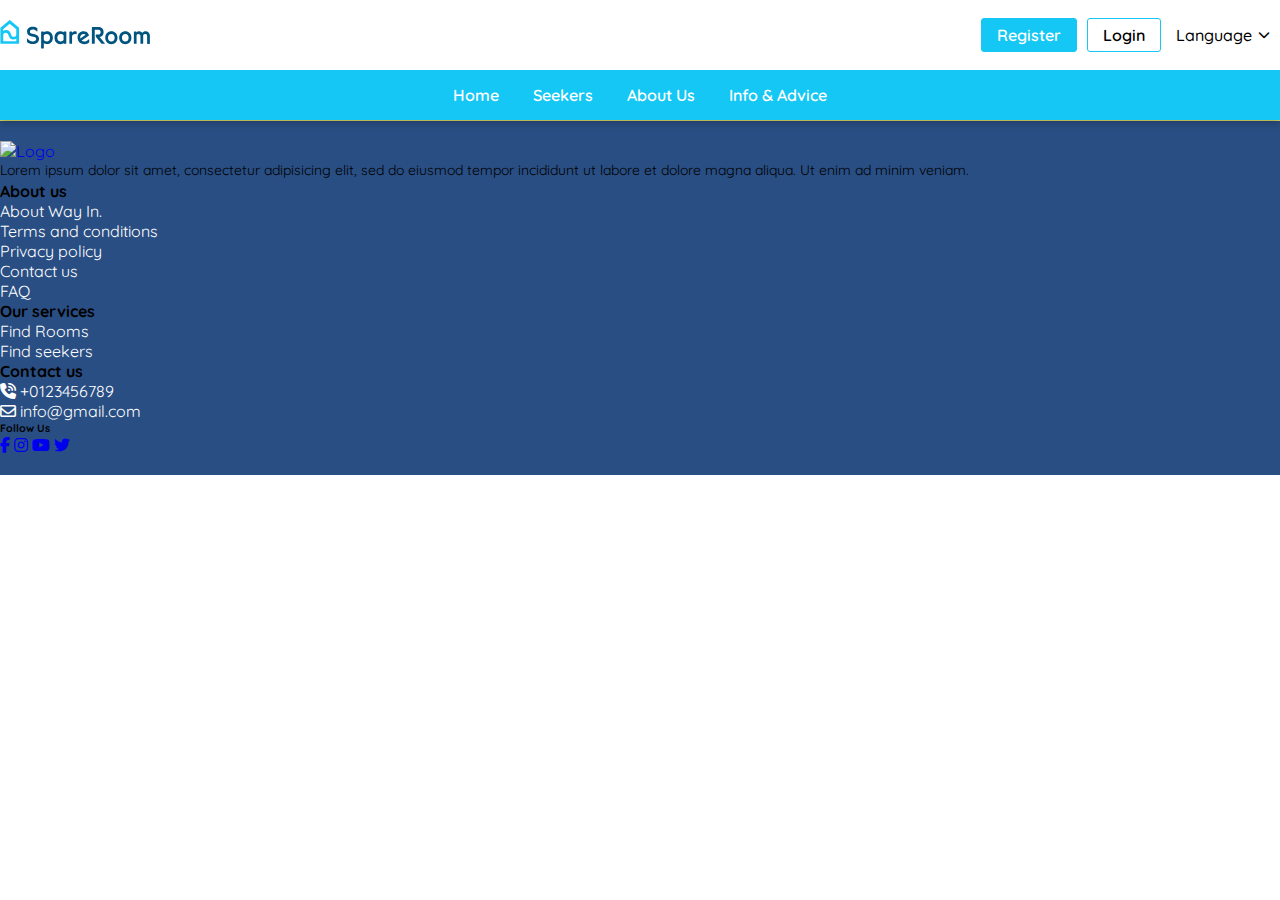
==== search-post.html @ 3b3859e5 "fix:Search page html in-progress" ====
<!DOCTYPE html>
<html>
<head>
	<meta charset="utf-8">
	<meta name="viewport" content="width=device-width, initial-scale=1">
	<title>Way In</title>
	<!-- Pavicon ICon -->
	<link rel="shortcut icon" href="assets/images/logo.svg" type="image/x-icon">

	<!-- Boostrap-5 CDN -->
	<link href="https://cdn.jsdelivr.net/npm/bootstrap@5.0.2/dist/css/bootstrap.min.css" rel="stylesheet" integrity="sha384-EVSTQN3/azprG1Anm3QDgpJLIm9Nao0Yz1ztcQTwFspd3yD65VohhpuuCOmLASjC" crossorigin="anonymous">
	<!-- Fontawesome Link -->
	<link rel="stylesheet" type="text/css" href="https://cdnjs.cloudflare.com/ajax/libs/font-awesome/6.4.2/css/all.min.css">
	<!-- Google Font Link -->
	<link href="https://fonts.googleapis.com/css2?family=Quicksand:wght@300;400;500;600;700&display=swap" rel="stylesheet">
	<!-- Owl carosal -->
	<link rel="stylesheet" type="text/css" href="assets/plugins/owl-carousel/owl.carousel.min.css">
	<!-- Main CSS Link -->
	<link rel="stylesheet" type="text/css" href="assets/css/style.css">
	<link rel="stylesheet" type="text/css" href="assets/css/responsive.css">
</head>
<body>

<!-- Header -->
<header class="header-section">
	<div class="header-top-wrap">
		<div class="container">
			<div class="header-top-outer">
				<a href="index.html" class="brand-logo-outer">
		            <img class="brand" src="assets/images/logo.svg" alt="Logo">
		        </a>
		        <div class="header-top-menu">
		        	<ul class="header-top-list">
		        		<li class="header-top-list-item">
		        			<a href="#" class="header-top-list-item-link register">
		        				Register
		        			</a>
		        		</li>
		        		<li class="header-top-list-item">
		        			<a href="#" class="header-top-list-item-link login">
		        				login
		        			</a>
		        		</li>
		        		<li class="header-top-list-item item-has-submenu">
		        			<a href="#" class="header-top-list-item-link">
		        				Language
		        				<i class="fa fa-chevron-down"></i>
		        			</a>
		        			<ul class="language-item-submenu">
			                    <li class="submenu-item">
			                        <a href="#" class="submenu-item-link">
			                            NL
			                        </a>
			                    </li>
			                    <li class="submenu-item">
			                        <a href="#" class="submenu-item-link">
			                            EN
			                        </a>
			                    </li>
							</ul>
		        		</li>
		        	</ul>
		        </div>
			</div>
		</div>
	</div>  
    <div class="header-bottom-wrap">
    	<div class="container">    		
		    <nav class="nav-items-wrapper">			    
		        <div class="nav-toggle-btn">
		            <div class="btn-inner"></div>
		        </div>    		
		        <ul class="nav-list">
		            <li class="nav-item">
		                <a href="index.html" class="nav-item-link active">
		                	Home
		                </a>
		            </li>
		            <li class="nav-item">
		                <a href="#" class="nav-item-link">
		                	Seekers
		                </a>
		            </li>
		            <li class="nav-item">
		                <a href="#" class="nav-item-link">
		                 	About us
		                </a>
		            </li>
		            <li class="nav-item">
		                <a href="#" class="nav-item-link">
		                 	Info & advice
		                </a>
		            </li>
		        </ul>     
		    </nav>
	    </div>
    </div>
</header>
<!-- /Header -->

<main>
	<!-- Search post -->
	<section class="search-post-section">
		<div class="container">
			<div class="row">
				<div class="col-lg-3">
					<div class="side-filter-wrapper">
						<form action="" method="" class="side-filter-form">
							
						</form>
					</div>
				</div>
			</div>
		</div>
	</section>
	<!-- /Search post -->
</main>

<!-- Footer -->
<footer class="footer-section">
	<div class="container">
		<div class="row">
			<div class="col-lg-3 col-md-6">
				<div class="footer-item-wrapper">
					<a href="index.html" class="footer-brand-outer">
			            <img class="brand" src="assets/images/footer-logo.png" alt="Logo">
			        </a>
					<p class="text">
			        	Lorem ipsum dolor sit amet, consectetur adipisicing elit, sed do eiusmod
			        	tempor incididunt ut labore et dolore magna aliqua. Ut enim ad minim veniam.
			        </p>
				</div>
			</div>
			<div class="col-lg-3 col-md-6">
				<div class="footer-item-outer">
					<h4 class="title">
						About us
					</h4>
					<ul class="footer-list">
						<li class="footer-list-item">
							<a class="footer-list-item-link" href="about.html">
								About Way In.
							</a>
						</li>
						<li class="footer-list-item">
							<a class="footer-list-item-link" href="#">								
								Terms and conditions
							</a>
						</li>
						<li class="footer-list-item">
							<a class="footer-list-item-link" href="#">								
								Privacy policy
							</a>
						</li>
						<li class="footer-list-item">
							<a class="footer-list-item-link" href="#">								
								Contact us
							</a>
						</li>
						<li class="footer-list-item">
							<a class="footer-list-item-link" href="#">								
								FAQ
							</a>
						</li>
					</ul>
				</div>
			</div>
			<div class="col-lg-3 col-md-6">
				<div class="footer-item-outer">
					<h4 class="title">
						Our services
					</h4>
					<ul class="footer-list">
						<li class="footer-list-item">
							<a class="footer-list-item-link" href="#">
								Find Rooms 
							</a>
						</li>
						<li class="footer-list-item">
							<a class="footer-list-item-link" href="#">								
								Find seekers
							</a>
						</li>
					</ul>
				</div>
			</div>
			<div class="col-lg-3 col-md-6">
				<div class="footer-item-outer">
					<h4 class="title">
						Contact us
					</h4>
					<ul class="footer-list">
						<li class="footer-list-item">
							<a class="footer-list-item-link" href="tel:012345678">
								<i class="fas fa-phone-volume"></i>			
								+0123456789
							</a>
						</li>
						<li class="footer-list-item">
							<a class="footer-list-item-link" href="info@gmail.com">
								<i class="far fa-envelope"></i>
								info@gmail.com
							</a>
						</li>
					</ul>
					<div class="footer-bottom-social-media">
                        <h6 class="title">Follow Us</h6>
                        <a href="https://fb.com">
                            <i class="fab fa-facebook-f"></i>
                        </a>
                        <a href="https://www.instagram.com">
                            <i class="fab fa-instagram"></i>
                        </a>
                        <a href="https://youtube.com">
                            <i class="fab fa-youtube"></i>
                        </a>
                        <a href="https://twitter.com">
                            <i class="fab fa-twitter"></i>
                        </a>
                    </div>
				</div>
			</div>
		</div>		
	</div>
</footer>
<!-- /Footer -->



<!-- Jquery CDN -->
<script src="https://ajax.googleapis.com/ajax/libs/jquery/3.6.0/jquery.min.js"></script>
<!-- Boostarap CDN -->
<script src="https://cdn.jsdelivr.net/npm/@popperjs/core@2.9.2/dist/umd/popper.min.js" integrity="sha384-IQsoLXl5PILFhosVNubq5LC7Qb9DXgDA9i+tQ8Zj3iwWAwPtgFTxbJ8NT4GN1R8p" crossorigin="anonymous"></script>
<script src="https://cdn.jsdelivr.net/npm/bootstrap@5.0.2/dist/js/bootstrap.min.js" integrity="sha384-cVKIPhGWiC2Al4u+LWgxfKTRIcfu0JTxR+EQDz/bgldoEyl4H0zUF0QKbrJ0EcQF" crossorigin="anonymous"></script>
<!-- owl carosal js -->
<script src="assets/plugins/owl-carousel/owl.carousel.min.js"></script>
<!-- Main JS -->
<script src="assets/js/main.js"></script>
</body>
</html>
---- assets/css/style.css ----
/*common css start*/
* {
    padding: 0;
    margin: 0;
}

button,
a {
    transition: all 0.3s ease;
    -webkit-transition: all 0.3s ease;
    text-decoration: none;
}

ul li {
    list-style: none;
}

p {
    font-size: 14px;
    line-height: 1.4;
}

img {
    width: 100%;
}

a:hover {
    text-decoration: none;
}

body {
    width: 100%;
    margin: 0 auto;
    overflow-x: hidden;
    font-family: 'Quicksand', sans-serif;
}

.section-title-outer {
    width: 100%;
    margin-bottom: 20px;
}

.section-title-outer .section-subtitle {
    font-size: 25px;
    font-weight: 600;
    color: #fff;
}

.section-title-outer .section-title {
    font-size: 40px;
    color: #ffff;
    margin-bottom: 0;
    word-spacing: 2px;
}
main{
    background: url(../images/home-contact-bg.png);
}
/*common css End*/

/*Header css start*/

/*Header top css start*/
.header-top-wrap {
    background: #fff;
    /* padding: 5px 0; */
}
.brand-logo-outer{
    display: inline-block;
}
.brand-logo-outer .brand {
    max-width: 150px;
}
.header-section .navbar-brand {
  height: 100%;
  display: flex;
  align-items: center;
  padding: 15px 0;
}
.header-section .navbar-brand .brand {
    height: 100%;
}
.header-top-outer {
    display: flex;
    align-items: center;
    justify-content: space-between;
    height: 70px;
}
.header-top-list {
    display: flex;
    align-items: center;
    padding-left: 0;
    margin-bottom: 0;
    height: 100%;
}
.header-top-menu {
    height: 100%;
    display: flex;
    align-items: center;
}
.header-top-list-item {
    display: flex;
    align-items: center;
    height: 100%;
}
.header-top-list-item-link {
    padding: 10px;
    color: #000;
    font-size: 16px;
    font-weight: 500;
    height: 100%;
    display: flex;
    align-items: center;
}
.header-top-list-item-link:hover {
    color: #294e83;
}
.header-top-list-item.item-has-submenu {
    position: relative;
}
.language-item-submenu {
    position: absolute;
    top: 70px;
    background-color: #ffffff;
    right: 0;
    opacity: 0;
    visibility: hidden;
    width: 150px;
    z-index: 10;
    padding-left: 0;
    transition: all .4s ease;
    box-shadow: rgb(0 0 0 / 24%) 0px 8px 8px;
    transform: scale(0);
}
.header-top-list-item.item-has-submenu:hover .language-item-submenu {
    opacity: 1;
    visibility: visible;
    transform: scale(1);
    margin-top: 0;
    right: 0;
    -webkit-transition: all 0.5s ease;
    -moz-transition: all 0.5s ease;
    -ms-transition: all 0.5s ease;
    -o-transition: all 0.5s ease;
    transition: all 0.5s ease;
}
.submenu-item-link {
    display: block;
    padding: 5px;
    font-size: 16px;
    font-weight: 500;
    color: #000;
    border-bottom: 1px solid #ddd;
}

.submenu-item:last-child .submenu-item-link {
    border-bottom: none;
}
.header-top-list-item-link i {
    margin-left: 6px;
    font-size: 12px;
    color: #000;
}
.header-top-list-item-link:hover i {
    color: #14c7f5;
    transform: rotate(180deg);
    transition: all .3s ease;
}
.header-top-list-item-link.register {
    background: #14c7f5;
    height: auto;
    padding: 6px 15px;
    border: 1px solid #14c7f5;
    border-radius: 3px;
    margin-right: 10px;
    font-weight: 600;
    color: #fff;
}

.header-top-list-item-link.register:hover {
    background: transparent;
    color: #000;
}

.header-top-list-item-link.login {
    height: auto;
    padding: 6px 15px;
    border: 1px solid #14c7f5;
    border-radius: 3px;
    font-weight: 600;
    text-transform: capitalize;
    margin-right: 5px;
}

.header-top-list-item-link.login:hover {
    background: #14c7f5;
    color: #fff;
}

.submenu-item-link:hover {
    background: #ddd;
    color: #14c7f5;
}
/*Header top css End*/

.header-section {
    position: relative;
    background: #14c7f5;
    box-shadow: rgba(0, 0, 0, 0.24) 0px 3px 8px;
}
.nav-items-wrapper {
    display: flex;
    align-items: center;
    justify-content: center;
    height: 50px;
    position: relative;
}
.nav-items-wrapper .nav-list {
  display: flex;
  align-items: center;
  justify-content: center;
  margin-bottom: 0;
  height: 100%;
  padding-left: 0px;
}
.nav-list .nav-item {
  height: 100%;
  display: flex;
  align-items: center;
}
.nav-item:hover .nav-item-link {
  color: #000;
}
.nav-item-link {
  position: relative;
  font-size: 16px;
  color: #fff;
  font-weight: 600;
  padding: 10px 17px;
  display: flex;
  align-items: center;
  height: 100%;
  text-transform: capitalize;
}
    /*small btn css*/
.nav-toggle-btn .btn-inner {
    width: 26px;
    border-bottom: 1px solid #fff;
    position: relative;
    transition: all .4s ease;
}
.nav-toggle-btn {
    height: 30px;
    width: 40px;
    align-items: center;
    justify-content: center;
    border: 1px solid #fff;
    padding: 5px;
    border-radius: 5px;
    display: none;
    cursor: pointer;
    position: relative;
    z-index: 999;
}
.nav-toggle-btn .btn-inner:before {
    content: "";
    height: 1px;
    width: 26px;
    position: absolute;
    background: #fff;
    top: -7px;
}
.nav-toggle-btn .btn-inner:after {
    content: "";
    height: 1px;
    width: 26px;
    position: absolute;
    background: #fff;
    top: 7px;
}

.menu-visible .nav-toggle-btn .btn-inner {
    border: transparent;
}

.menu-visible .nav-toggle-btn .btn-inner:before {
    transform: rotate(45deg);
    top: 0px;
    transition: all .3s ease;
}

.menu-visible .nav-toggle-btn .btn-inner:after {
    transform: rotate(-45deg);
    top: 0;
    transition: all .3s ease;
}

    /*fixed header*/
.fixed-header .header-top-wrap {
    position: fixed;
    background: #fff;
    box-shadow: rgba(0, 0, 0, 0.24) 0px 3px 8px;
    width: 100%;
    top: 0;
    left: 0;
    z-index: 999;
    animation: smoothScroll 1s forwards;
}
@keyframes smoothScroll {
    0% {
        transform: translateY(-40px);
    }
    100% {
        transform: translateY(0px);
    }
}
/*Header css End*/

/*Home section css start*/
.home-section {
    padding: 100px 0;
    background-repeat: no-repeat;
    background-size: cover;
    background-position: center;
    position: relative;
    background-color: rgba(0, 0, 0, 0.6);
    position: relative;
    z-index: 1;
}

.search-content-wrap {
    max-width: 800px;
    margin: auto;
    text-align: center;
}

.home-section:after {
    content: '';
    position: absolute;
    background: rgba(0, 0, 0, 0.6);
    width: 100%;
    height: 100%;
    top: 0;
    left: 0;
    right: 0;
    bottom: 0;
    z-index: -1;
}

.search-content-title {
    font-size: 50px;
    color: #fff;
    font-weight: 600;
    font-style: italic;
}

.search-content-text {
    font-size: 20px;
    color: #fff;
    font-weight: 400;
}

.search-item-wrap {
    display: flex;
    margin-bottom: 20px;
}

.search-item-wrap input {
    height: 50px;
    background: #fff;
    color: #000;
    font-size: 16px;
    font-weight: 600;
    border: 1px solid #14c7f5;
    margin-right: 10px;
}

.search-form-btn {
    background: #14c7f5;
    color: #fff;
    padding: 5px 20px;
    border: 1px solid #14c7f5;
    border-radius: 3px;
    font-size: 18px;
    font-weight: 600;
    transition: all .5s ease;
}

.search-form-btn:hover {
    background: transparent;
    color: #14c7f5;
}

.search-item-wrap input:focus {
    box-shadow: none;
    border: 1px solid #14c7f5;
}

.search-redio-wrap {
    display: flex;
    align-items: center;
    justify-content: center;
}

.search-redio-item-outer:first-child {
    margin-right: 30px;
}

.search-redio-item-outer label {
    color: #fff;
    font-size: 19px;
    font-weight: 500;
}

.search-redio-item-outer input {
    width: 18px;
    height: 18px;
    margin-right: 5px;
}

.search-redio-item-outer {
    display: flex;
    align-items: center;
    justify-content: center;
}
/*Home section css End*/

/*Pricing section css start*/
.pricing-item-wrapper {
    border: 1px solid #dadddd;
    border-radius: 5px;
    padding: 25px;
}
.pricing-item-wrapper .title {
    font-size: 30px;
    font-weight: 700;
    color: #000;
    margin-bottom: 30px;
}
.pricing-item-wrapper .text {
    font-size: 14px;
    line-height: 23px;
    font-weight: 600;
    color: #000;
    margin-bottom: 40px;
}
.pricing-item-wrapper .price {
    font-size: 70px;
    font-weight: 700;
    color: #000;
}
.pricing-item-wrapper .pricing-label {
    font-size: 13px;
    color: #000;
    margin-bottom: 30px;
}
.pricing-item-wrapper .product-feature {
    padding-left: 0;
    margin-bottom: 30px;
}
.pricing-item-wrapper .product-feature li {
    border-bottom: 1px solid #f2f3f3;
    padding: 15px 0px;
    font-size: 15px;
    color: #000;
}
.pricing-item-wrapper .product-feature li i {
    color: #d90110;
    font-size: 14px;
    margin-right: 5px;
}
.plan-buy-btn {
    text-align: center;
    border: 2px solid #d90110;
    display: block;
    padding: 10px 0;
    font-size: 17px;
    text-transform: uppercase;
    color: #d90110;
    font-weight: 700;
    border-radius: 5px;
}
.pricing-item-wrapper:hover .plan-buy-btn {
    background: #d90110;
    color: #fff;
}
/*Pricing section css End*/

/*Footer section css start*/
.footer-section {
    padding: 20px 0px;
    background: #294e83;
    border-top: 1px solid #dedf60;
}

.footer-items-wrapper {
    display: flex;
    align-items: center;
    justify-content: space-between;
}

.footer-list-item-link {
    display: block;
    color: #fff;
    font-size: 16px;
    font-weight: 400;
    transition: all .3s ease-in-out;
}

.footer-list-item-link:hover{
    color: #75f3b0;
}
/*Footer section css End*/


/*Project Details page css start*/
.project-details-section {
    padding: 40px 0;
}

.project-details-content-wrap {
    background: #fff;
    padding: 20px;
    height: calc(100vh - 200px);
    overflow-y: auto;
}

.project-details-sidebar-left {
    background: #fff;
    height: calc(100vh - 200px);
    overflow-y: auto;
}

.sidebar-left-list {padding-left: 0;margin-bottom: 0;}

.sidebar-left-list-item-link {
    display: block;
    padding: 10px;
    border-bottom: 1px solid #ddd;
    font-size: 16px;
    font-weight: 500;
    color: #000;
}

.project-details-sidebar-right {
    background: #fff;
    padding: 20px;
    height: calc(100vh - 200px);
    overflow-y: auto;
}

.sidebar-left-list-item-link:hover {
    background: #ddd;
    color: #000;
}

.project-details-content-title ,.project-details-content-wrap h3,.project-details-content-wrap h4,.project-details-content-wrap h1 {
    font-size: 22px;
    font-weight: 600;
    color: #000;
}

.project-details-content-text, .project-details-content-wrap p {
    font-size: 14px;
    font-weight: 400;
    line-height: 24px;
    color: #000;
}

.sidebar-right-title {
    font-size: 25px;
    font-weight: 500;
    color: #294e83;
    border-bottom: 1px solid #ddd;
    padding-bottom: 5px;
}

.sidebar-right-form label {
    font-size: 14px;
    font-weight: 400;
    color: #000;
    margin-bottom: 3px;
}

.sidebar-right-form input {
    margin-bottom: 10px;
    height: 40px;
}
.sidebar-right-form-btn {
    background: #294e83;
    color: #fff;
    border: 1px solid #294e83;
    padding: 5px 15px;
    font-size: 16px;
    font-weight: 600;
    margin-top: 10px;
    border-radius: 3px;
    transition: all .5s ease;
}

.sidebar-right-form-btn:hover {
    background: transparent;
    color: #294e83;
}
/*Project Details page css End*/
---- assets/css/responsive.css ----
@media screen and (max-width: 767px){
	.nav-toggle-btn {
	    display: flex;
	}
	.nav-items-wrapper .nav-list {
	    flex-direction: column;
	    position: fixed;
	    right: -100%;
	    top: 95px;
	    display: block;
	    width: 300px;
	    height: 100vh;
	    background: #ffffff;
	    align-items: flex-start;
	    z-index: 99;
	    overflow: hidden;
	    transition: all .5s ease;
	    box-shadow: rgba(0, 0, 0, 0.24) 0px 3px 8px;
	}
	.nav-items-wrapper.menu-visible .nav-list {
	    right: 0;
	    transition: all .5s ease;
	}
	.nav-list .nav-item {
	    height: auto;
	    display: block;
	    border-bottom: 1px solid #f4f4f4;
	}
	.nav-item-submenu {
	    position: unset;
	    margin-left: 15px;
	    border: none;
	    box-shadow: none;
	    border-radius: unset;
	    width: 100%;
	}
	.nav-items-wrapper {
	    justify-content: flex-start;
	}
	.nav-item-link {
	    color: #000;
	}
	.nav-item:hover .nav-item-link {
	    color: #000;
	}
	.project-details-sidebar-left {
	    height: auto;
	    margin-bottom: 20px;
	}

	.project-details-content-wrap {
	    height: auto;
	    margin-bottom: 20px;
	}

	.project-details-sidebar-right {
	    height: auto;
	}
}
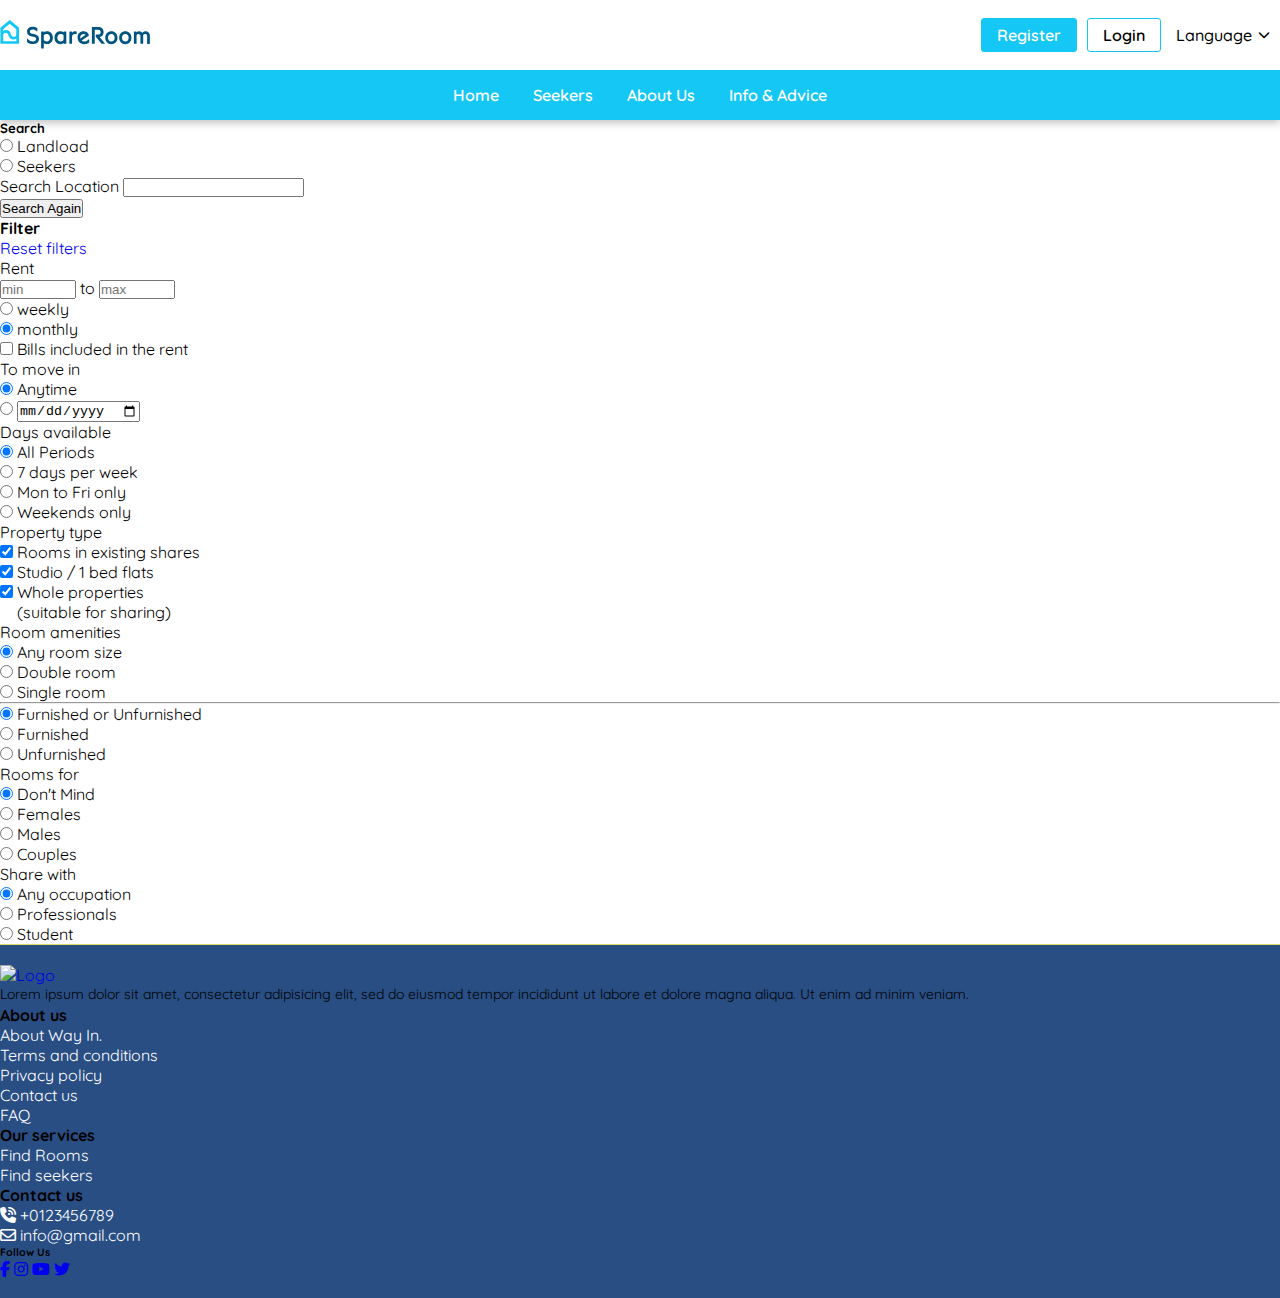
==== commit e1e06796: "fix:jh" ====
--- a/search-post.html
+++ b/search-post.html
@@ -106,7 +106,204 @@
 				<div class="col-lg-3">
 					<div class="side-filter-wrapper">
 						<form action="" method="" class="side-filter-form">
-							
+							<div class="search-location-outer">
+								<h5 class="search-location-title">
+									Search
+								</h5>
+								<input type="radio" name="flatshare_type" id="offeredRadio">
+								<label for="offeredRadio">Landload</label><br>
+								<input type="radio" name="flatshare_type" id="wantedRadio">
+								<label for="wantedRadio">Seekers</label>
+								<div class="search-location-input">
+									<label for="location">Search Location</label>
+									<input type="text" name="location">
+								</div>
+								<button type="submit" class="search-location-search-btn">Search Again</button>
+							</div>
+							<div class="search-filter-wrapper">
+								<div class="search-filter-top-outer">
+									<h4 class="search-filter-top-title">
+										Filter
+									</h4>
+									<a href="#" class="search-filter-top-filter-reset">
+										Reset filters
+									</a>
+								</div>
+								<div class="rent-range">
+									<label>Rent</label><br>
+									<span>
+										<input class="rent-range__input" name="min_rent" id="minRent" placeholder="min" type="number" min="0" max="99999" size="5" step="1" style="min-width: 70px;">
+									</span>
+									<span class="rent-range__text">to</span>
+									<span>
+										<input class="rent-range__input" name="max_rent" id="maxRent" placeholder="max" type="number" min="0" max="99999" size="5" step="1" value="" style="min-width: 70px;">
+									</span>
+								</div>
+								<div class="week-month-rario-outer">
+									<div class="week-month__radio">
+										<input class="form-group__radio" type="radio" id="week" name="per" value="pw">
+										<label for="week">weekly</label>
+									</div>
+									<div class="week-month__radio">
+										<input class="form-group__radio" type="radio" id="month" name="per" value="pm" checked>
+										<label for="month">monthly</label>
+									</div>
+								</div>
+								<div class="rent-bill-included-outer">
+									<div class="rent-bill-included__checkbox">
+										<input type="checkbox" name="bills_inc" id="billsIncluded" value="Yes">
+										<label for="billsIncluded">Bills included in the rent</label>
+									</div>
+								</div>
+								<div class="move-filter__outer">
+								    <div class="move-in-title">
+								    	<span>To move in</span>
+								    </div>
+								    <div>
+								        <div class="move-filter__radio">
+								        	<input class="form-group__radio" data-testid="radioButton" type="radio" id="anytime" name="available_search" value="N" checked="" />
+								        	<label for="anytime">Anytime</label>
+								        </div>
+								        <div class="move-filter__radio">
+								            <input class="form-group__radio" type="radio"name="available_search" />
+								            <label for="selected_date">
+								                <input type="date" name="move_date">
+								            </label>
+								        </div>
+								    </div>
+								</div>
+								<div class="search-filter__section">
+								    <div class="form-group__title">
+								    	<span>Days available</span>
+								    </div>
+								    <div class="search-filter__radio-wrapper">
+								        <div class="form-group__radio">
+								        	<input class="form-group__radio" type="radio" id="allPeriods" name="days_of_wk_available" value="" checked="" />
+								        	<label for="allPeriods">
+								        		All Periods
+								        	</label>
+								        </div>
+								        <div class="form-group__radio">
+								        	<input class="form-group__radio" type="radio" id="wholeWeek" name="days_of_wk_available" value="7 days a week" />
+								        	<label for="wholeWeek">
+								        		7 days per week
+								        	</label>
+								        </div>
+								        <div class="form-group__radio">
+								        	<input class="form-group__radio" type="radio" id="monToFri" name="days_of_wk_available" value="Mon to Fri only" />
+								        	<label for="monToFri">
+								        		Mon to Fri only
+								        	</label>
+								        </div>
+								        <div class="form-group__radio">
+								        	<input class="form-group__radio" type="radio" id="weekendsOnly" name="days_of_wk_available" value="Weekends only" />
+								        	<label for="weekendsOnly">
+								        		Weekends only
+								        	</label>
+								        </div>
+								    </div>
+								</div>
+								<div class="search-filter__section">
+								    <div class="form-group__title">
+								    	<span>Property type</span>
+								    </div>
+								    <div class="form-group__checkbox">
+								    	<input type="checkbox" name="showme_rooms" id="roomsInShares" checked />
+								    	<label for="roomsInShares">
+								    		Rooms in existing shares
+								    	</label>
+								    </div>
+								    <div class="form-group__checkbox">
+								    	<input type="checkbox" name="showme_1beds" id="oneBedOrStudio" checked />
+								    	<label for="oneBedOrStudio" style="width: 190px; display: inline-flex;">
+								    		Studio / 1 bed flats
+								    	</label>
+								    </div>
+								    <div class="form-group__checkbox">
+								        <input type="checkbox" name="showme_buddyup_properties" id="wholeProperty" checked />
+								        <label for="wholeProperty" style="width: 190px; display: inline-flex;">
+									        Whole properties (suitable for sharing)
+									    </label>
+								    </div>
+								</div>
+								<div class="search-filter__section">
+								    <div class="form-group__title">
+								    	<span>Room amenities</span>
+								    </div>
+								    <div class="search-filter__radio-wrapper">
+								        <div class="form-group__radio">
+								        	<input class="form-group__radio" type="radio" id="anyRoomSize" name="room_types" checked />
+								        	<label for="anyRoomSize">Any room size</label>
+								        </div>
+								        <div class="form-group__radio">
+								        	<input class="form-group__radio" type="radio" id="doubleRoom" name="room_types" value="double" />
+								        	<label for="doubleRoom">Double room</label>
+								        </div>
+								        <div class="form-group__radio">
+								        	<input class="form-group__radio" type="radio" id="singleRoom" name="room_types" value="single" />
+								        	<label for="singleRoom">Single room</label>
+								        </div>
+								    </div>
+								    <div class="search-filter__radio-wrapper">
+								        <hr class="search-filter__separator" />
+								        <div class="form-group__radio">
+								            <input class="form-group__radio" type="radio" id="furnishedUnfurnished" name="furnished" checked="" /><label for="furnishedUnfurnished">
+								            	Furnished or Unfurnished
+								            </label>
+								        </div>
+								        <div class="form-group__radio">
+								        	<input class="form-group__radio" type="radio" id="furnished" name="furnished" />
+								        	<label for="furnished">Furnished</label>
+								        </div>
+								        <div class="form-group__radio">
+								        	<input class="form-group__radio" type="radio" id="unfurnished" name="furnished" />
+								        	<label for="unfurnished">Unfurnished</label>
+								        </div>
+								    </div>
+								</div>
+								<div class="search-filter__section">
+								    <div class="form-group__title">
+								    	<span>Rooms for</span>
+								    </div>
+								    <div class="search-filter__radio-wrapper">
+								        <div class="form-group__radio">
+								        	<input class="form-group__radio" type="radio" id="anyGenderShare" name="rooms_for" value="" checked="" />
+								        	<label for="anyGenderShare">Don't Mind</label>
+								        </div>
+								        <div class="form-group__radio">
+								        	<input class="form-group__radio" type="radio" id="femalesShare" name="rooms_for" value="females" />
+								        	<label for="femalesShare">Females</label>
+								        </div>
+								        <div class="form-group__radio">
+								        	<input class="form-group__radio" type="radio" id="malesShare" name="rooms_for" value="males" />
+								        	<label for="malesShare">Males</label>
+								        </div>
+								        <div class="form-group__radio">
+								        	<input class="form-group__radio" type="radio" id="couplesShare" name="rooms_for" value="couples" />
+								        	<label for="couplesShare">Couples</label>
+								        </div>
+								    </div>
+								</div>
+								<div class="search-filter__section">
+								    <div class="form-group__title">
+								    	<span>Share with</span>
+								    </div>
+								    <div class="search-filter__radio-wrapper">
+								        <div class="form-group__radio">
+								        	<input class="form-group__radio" type="radio" id="anyOccupation" name="share_type" value="" checked />
+								        	<label for="anyOccupation">Any occupation</label>
+								        </div>
+								        <div class="form-group__radio">
+								        	<input class="form-group__radio" type="radio" id="professionalShare" name="share_type" value="professionals" />
+								        	<label for="professionalShare">Professionals</label>
+								        </div>
+								        <div class="form-group__radio">
+								        	<input class="form-group__radio" type="radio" id="studentShare" name="share_type" value="student" />
+								        	<label for="studentShare">Student</label>
+								        </div>
+								  </div>
+								</div>
+							</div>
 						</form>
 					</div>
 				</div>
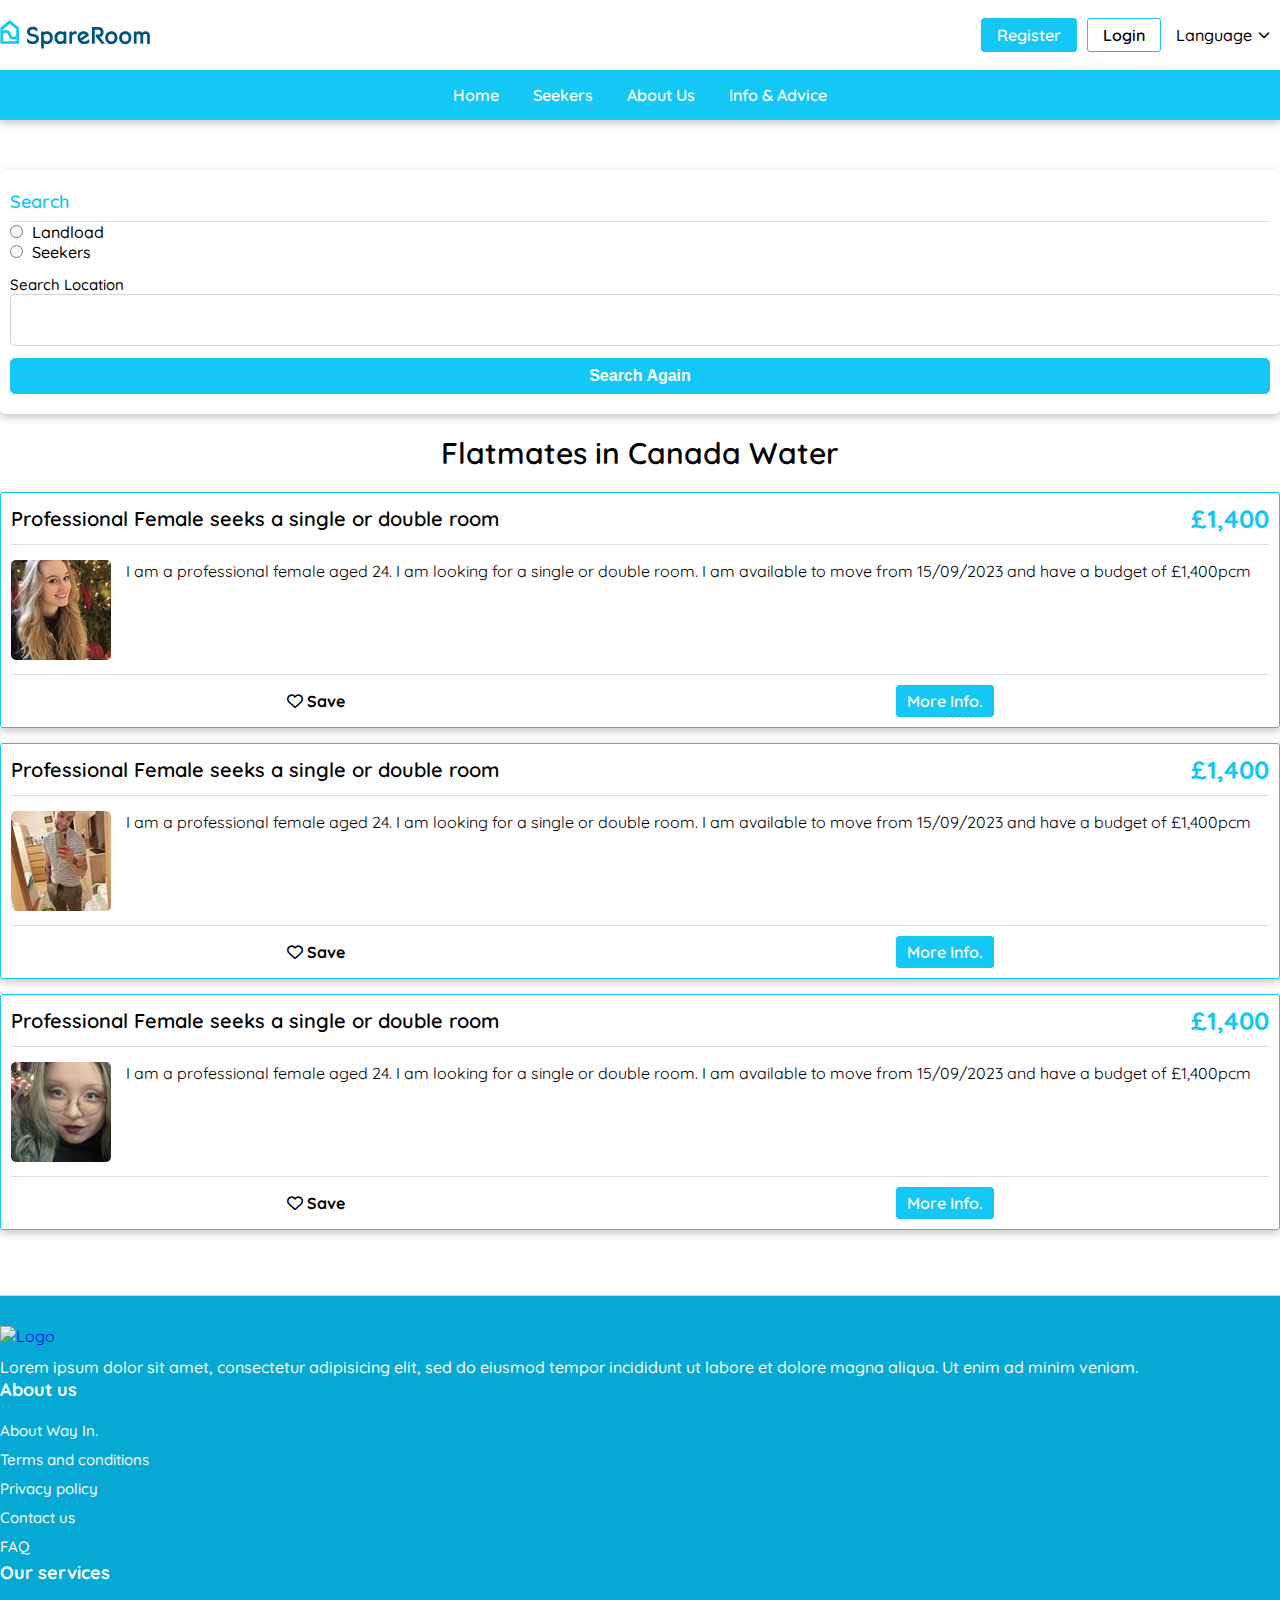
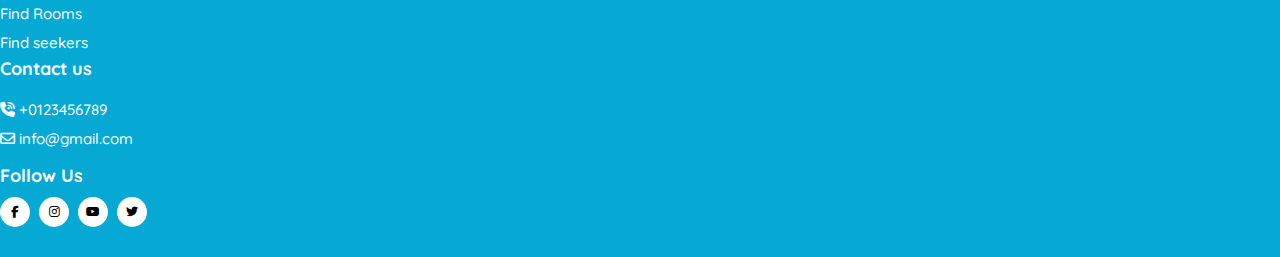
==== commit 5388064d: "fatch:post page and post details page design" ====
--- a/search-post.html
+++ b/search-post.html
@@ -120,191 +120,95 @@
 								</div>
 								<button type="submit" class="search-location-search-btn">Search Again</button>
 							</div>
-							<div class="search-filter-wrapper">
-								<div class="search-filter-top-outer">
-									<h4 class="search-filter-top-title">
-										Filter
-									</h4>
-									<a href="#" class="search-filter-top-filter-reset">
-										Reset filters
-									</a>
+						</form>
+					</div>
+				</div>
+				<div class="col-lg-9">
+					<div class="post-items-wrapper">
+						<h2 class="post-items-title">							
+							Flatmates in Canada Water
+						</h2>
+						<div class="post-item-outer">
+							<a href="post-details.html" class="post-item-top">
+								<h3 class="post-item-title">
+									Professional Female seeks a single or double room
+								</h3>
+								<h3 class="post-item-price">
+									£1,400 
+								</h3>
+							</a>
+							<a href="post-details.html" class="post-item-content">
+								<div class="post-item-image">
+									<img src="assets/images/post.jpg" alt="image">
 								</div>
-								<div class="rent-range">
-									<label>Rent</label><br>
-									<span>
-										<input class="rent-range__input" name="min_rent" id="minRent" placeholder="min" type="number" min="0" max="99999" size="5" step="1" style="min-width: 70px;">
-									</span>
-									<span class="rent-range__text">to</span>
-									<span>
-										<input class="rent-range__input" name="max_rent" id="maxRent" placeholder="max" type="number" min="0" max="99999" size="5" step="1" value="" style="min-width: 70px;">
-									</span>
+								<p class="post-item-text">									
+									I am a professional female aged 24. I am looking for a single or double room. I am available to move from 15/09/2023 and have a budget of £1,400pcm
+								</p>
+							</a>
+							<div class="post-item-bottom">
+								<form action="" method="" class="save-post-form">
+									<i class="far fa-heart"></i>
+									<span>Save</span>
+								</form>
+								<a href="post-details.html" class="post-details-link">
+									More Info.
+								</a>
+							</div>
+						</div>
+						<div class="post-item-outer">
+							<a href="post-details.html" class="post-item-top">
+								<h3 class="post-item-title">
+									Professional Female seeks a single or double room
+								</h3>
+								<h3 class="post-item-price">
+									£1,400 
+								</h3>
+							</a>
+							<a href="post-details.html" class="post-item-content">
+								<div class="post-item-image">
+									<img src="assets/images/post1.jpg" alt="image">
 								</div>
-								<div class="week-month-rario-outer">
-									<div class="week-month__radio">
-										<input class="form-group__radio" type="radio" id="week" name="per" value="pw">
-										<label for="week">weekly</label>
-									</div>
-									<div class="week-month__radio">
-										<input class="form-group__radio" type="radio" id="month" name="per" value="pm" checked>
-										<label for="month">monthly</label>
-									</div>
+								<p class="post-item-text">									
+									I am a professional female aged 24. I am looking for a single or double room. I am available to move from 15/09/2023 and have a budget of £1,400pcm
+								</p>
+							</a>
+							<div class="post-item-bottom">
+								<form action="" method="" class="save-post-form">
+									<i class="far fa-heart"></i>
+									<span>Save</span>
+								</form>
+								<a href="post-details.html" class="post-details-link">
+									More Info.
+								</a>
+							</div>
+						</div>
+						<div class="post-item-outer">
+							<a href="post-details.html" class="post-item-top">
+								<h3 class="post-item-title">
+									Professional Female seeks a single or double room
+								</h3>
+								<h3 class="post-item-price">
+									£1,400 
+								</h3>
+							</a>
+							<a href="post-details.html" class="post-item-content">
+								<div class="post-item-image">
+									<img src="assets/images/post2.jpg" alt="image">
 								</div>
-								<div class="rent-bill-included-outer">
-									<div class="rent-bill-included__checkbox">
-										<input type="checkbox" name="bills_inc" id="billsIncluded" value="Yes">
-										<label for="billsIncluded">Bills included in the rent</label>
-									</div>
-								</div>
-								<div class="move-filter__outer">
-								    <div class="move-in-title">
-								    	<span>To move in</span>
-								    </div>
-								    <div>
-								        <div class="move-filter__radio">
-								        	<input class="form-group__radio" data-testid="radioButton" type="radio" id="anytime" name="available_search" value="N" checked="" />
-								        	<label for="anytime">Anytime</label>
-								        </div>
-								        <div class="move-filter__radio">
-								            <input class="form-group__radio" type="radio"name="available_search" />
-								            <label for="selected_date">
-								                <input type="date" name="move_date">
-								            </label>
-								        </div>
-								    </div>
-								</div>
-								<div class="search-filter__section">
-								    <div class="form-group__title">
-								    	<span>Days available</span>
-								    </div>
-								    <div class="search-filter__radio-wrapper">
-								        <div class="form-group__radio">
-								        	<input class="form-group__radio" type="radio" id="allPeriods" name="days_of_wk_available" value="" checked="" />
-								        	<label for="allPeriods">
-								        		All Periods
-								        	</label>
-								        </div>
-								        <div class="form-group__radio">
-								        	<input class="form-group__radio" type="radio" id="wholeWeek" name="days_of_wk_available" value="7 days a week" />
-								        	<label for="wholeWeek">
-								        		7 days per week
-								        	</label>
-								        </div>
-								        <div class="form-group__radio">
-								        	<input class="form-group__radio" type="radio" id="monToFri" name="days_of_wk_available" value="Mon to Fri only" />
-								        	<label for="monToFri">
-								        		Mon to Fri only
-								        	</label>
-								        </div>
-								        <div class="form-group__radio">
-								        	<input class="form-group__radio" type="radio" id="weekendsOnly" name="days_of_wk_available" value="Weekends only" />
-								        	<label for="weekendsOnly">
-								        		Weekends only
-								        	</label>
-								        </div>
-								    </div>
-								</div>
-								<div class="search-filter__section">
-								    <div class="form-group__title">
-								    	<span>Property type</span>
-								    </div>
-								    <div class="form-group__checkbox">
-								    	<input type="checkbox" name="showme_rooms" id="roomsInShares" checked />
-								    	<label for="roomsInShares">
-								    		Rooms in existing shares
-								    	</label>
-								    </div>
-								    <div class="form-group__checkbox">
-								    	<input type="checkbox" name="showme_1beds" id="oneBedOrStudio" checked />
-								    	<label for="oneBedOrStudio" style="width: 190px; display: inline-flex;">
-								    		Studio / 1 bed flats
-								    	</label>
-								    </div>
-								    <div class="form-group__checkbox">
-								        <input type="checkbox" name="showme_buddyup_properties" id="wholeProperty" checked />
-								        <label for="wholeProperty" style="width: 190px; display: inline-flex;">
-									        Whole properties (suitable for sharing)
-									    </label>
-								    </div>
-								</div>
-								<div class="search-filter__section">
-								    <div class="form-group__title">
-								    	<span>Room amenities</span>
-								    </div>
-								    <div class="search-filter__radio-wrapper">
-								        <div class="form-group__radio">
-								        	<input class="form-group__radio" type="radio" id="anyRoomSize" name="room_types" checked />
-								        	<label for="anyRoomSize">Any room size</label>
-								        </div>
-								        <div class="form-group__radio">
-								        	<input class="form-group__radio" type="radio" id="doubleRoom" name="room_types" value="double" />
-								        	<label for="doubleRoom">Double room</label>
-								        </div>
-								        <div class="form-group__radio">
-								        	<input class="form-group__radio" type="radio" id="singleRoom" name="room_types" value="single" />
-								        	<label for="singleRoom">Single room</label>
-								        </div>
-								    </div>
-								    <div class="search-filter__radio-wrapper">
-								        <hr class="search-filter__separator" />
-								        <div class="form-group__radio">
-								            <input class="form-group__radio" type="radio" id="furnishedUnfurnished" name="furnished" checked="" /><label for="furnishedUnfurnished">
-								            	Furnished or Unfurnished
-								            </label>
-								        </div>
-								        <div class="form-group__radio">
-								        	<input class="form-group__radio" type="radio" id="furnished" name="furnished" />
-								        	<label for="furnished">Furnished</label>
-								        </div>
-								        <div class="form-group__radio">
-								        	<input class="form-group__radio" type="radio" id="unfurnished" name="furnished" />
-								        	<label for="unfurnished">Unfurnished</label>
-								        </div>
-								    </div>
-								</div>
-								<div class="search-filter__section">
-								    <div class="form-group__title">
-								    	<span>Rooms for</span>
-								    </div>
-								    <div class="search-filter__radio-wrapper">
-								        <div class="form-group__radio">
-								        	<input class="form-group__radio" type="radio" id="anyGenderShare" name="rooms_for" value="" checked="" />
-								        	<label for="anyGenderShare">Don't Mind</label>
-								        </div>
-								        <div class="form-group__radio">
-								        	<input class="form-group__radio" type="radio" id="femalesShare" name="rooms_for" value="females" />
-								        	<label for="femalesShare">Females</label>
-								        </div>
-								        <div class="form-group__radio">
-								        	<input class="form-group__radio" type="radio" id="malesShare" name="rooms_for" value="males" />
-								        	<label for="malesShare">Males</label>
-								        </div>
-								        <div class="form-group__radio">
-								        	<input class="form-group__radio" type="radio" id="couplesShare" name="rooms_for" value="couples" />
-								        	<label for="couplesShare">Couples</label>
-								        </div>
-								    </div>
-								</div>
-								<div class="search-filter__section">
-								    <div class="form-group__title">
-								    	<span>Share with</span>
-								    </div>
-								    <div class="search-filter__radio-wrapper">
-								        <div class="form-group__radio">
-								        	<input class="form-group__radio" type="radio" id="anyOccupation" name="share_type" value="" checked />
-								        	<label for="anyOccupation">Any occupation</label>
-								        </div>
-								        <div class="form-group__radio">
-								        	<input class="form-group__radio" type="radio" id="professionalShare" name="share_type" value="professionals" />
-								        	<label for="professionalShare">Professionals</label>
-								        </div>
-								        <div class="form-group__radio">
-								        	<input class="form-group__radio" type="radio" id="studentShare" name="share_type" value="student" />
-								        	<label for="studentShare">Student</label>
-								        </div>
-								  </div>
-								</div>
+								<p class="post-item-text">									
+									I am a professional female aged 24. I am looking for a single or double room. I am available to move from 15/09/2023 and have a budget of £1,400pcm
+								</p>
+							</a>
+							<div class="post-item-bottom">
+								<form action="" method="" class="save-post-form">
+									<i class="far fa-heart"></i>
+									<span>Save</span>
+								</form>
+								<a href="post-details.html" class="post-details-link">
+									More Info.
+								</a>
 							</div>
-						</form>
+						</div>
 					</div>
 				</div>
 			</div>
@@ -335,7 +239,7 @@
 					</h4>
 					<ul class="footer-list">
 						<li class="footer-list-item">
-							<a class="footer-list-item-link" href="about.html">
+							<a class="footer-list-item-link" href="#">
 								About Way In.
 							</a>
 						</li>
--- a/assets/css/style.css
+++ b/assets/css/style.css
@@ -37,7 +37,8 @@
 
 .section-title-outer {
     width: 100%;
-    margin-bottom: 20px;
+    margin-bottom: 30px;
+    text-align: center;
 }
 
 .section-title-outer .section-subtitle {
@@ -47,13 +48,24 @@
 }
 
 .section-title-outer .section-title {
-    font-size: 40px;
-    color: #ffff;
+    font-size: 30px;
+    color: #000;
     margin-bottom: 0;
-    word-spacing: 2px;
-}
-main{
-    background: url(../images/home-contact-bg.png);
+    word-spacing: 1px;
+    position: relative;
+    display: inline-block;
+    padding-bottom: 10px;
+}
+.section-title-outer .section-title:after {
+    content: '';
+    position: absolute;
+    width: 100px;
+    height: 2px;
+    background: #14c7f5;
+    bottom: 0;
+    left: 50%;
+    transform: translateX(-50%);
+    transition: all .5s ease;
 }
 /*common css End*/
 
@@ -425,70 +437,107 @@
 /*Home section css End*/
 
 /*Pricing section css start*/
+.pricing-section {
+    padding: 40px 0;
+}
 .pricing-item-wrapper {
     border: 1px solid #dadddd;
     border-radius: 5px;
     padding: 25px;
+    box-shadow: rgba(0, 0, 0, 0.24) 0px 3px 8px;
 }
 .pricing-item-wrapper .title {
     font-size: 30px;
     font-weight: 700;
-    color: #000;
-    margin-bottom: 30px;
+    color: #14c7f5;
+    margin-bottom: 15px;
 }
 .pricing-item-wrapper .text {
     font-size: 14px;
     line-height: 23px;
     font-weight: 600;
     color: #000;
-    margin-bottom: 40px;
+    margin-bottom: 20px;
 }
 .pricing-item-wrapper .price {
-    font-size: 70px;
-    font-weight: 700;
-    color: #000;
+    font-size: 60px;
+    font-weight: 600;
+    color: #14c7f5;
 }
 .pricing-item-wrapper .pricing-label {
     font-size: 13px;
     color: #000;
-    margin-bottom: 30px;
+    margin-bottom: 10px;
 }
 .pricing-item-wrapper .product-feature {
     padding-left: 0;
-    margin-bottom: 30px;
+    margin-bottom: 20px;
 }
 .pricing-item-wrapper .product-feature li {
     border-bottom: 1px solid #f2f3f3;
-    padding: 15px 0px;
-    font-size: 15px;
+    padding: 10px 0px;
+    font-size: 14px;
     color: #000;
 }
 .pricing-item-wrapper .product-feature li i {
-    color: #d90110;
+    color: #14c7f5;
     font-size: 14px;
     margin-right: 5px;
 }
 .plan-buy-btn {
     text-align: center;
-    border: 2px solid #d90110;
+    border: 2px solid #14c7f5;
     display: block;
     padding: 10px 0;
     font-size: 17px;
     text-transform: uppercase;
-    color: #d90110;
+    color: #14c7f5;
     font-weight: 700;
     border-radius: 5px;
 }
 .pricing-item-wrapper:hover .plan-buy-btn {
-    background: #d90110;
+    background: #14c7f5;
     color: #fff;
 }
 /*Pricing section css End*/
+
+/*Feature section css start*/
+.feature-section {
+    padding: 40px 0;
+}
+
+.feature-item-outer {
+    box-shadow: rgba(0, 0, 0, 0.24) 0px 3px 8px;
+    padding: 10px;
+    border-radius: 5px;
+    text-align: center;
+    height: 250px;
+    margin-bottom: 20px;
+}
+
+.feature-item-outer img {
+    max-width: 100px;
+    margin-bottom: 10px;
+    height: 100px;
+}
+
+.feature-item-title {
+    font-size: 20px;
+    font-weight: 500;
+    color: #000;
+}
+
+.feature-item-text {
+    font-size: 15px;
+    font-weight: 400;
+    color: #000;
+}
+/*Feature section css End*/
 
 /*Footer section css start*/
 .footer-section {
-    padding: 20px 0px;
-    background: #294e83;
+    padding: 30px 0px;
+    background: #05a9d3;
     border-top: 1px solid #dedf60;
 }
 
@@ -507,98 +556,349 @@
 }
 
 .footer-list-item-link:hover{
-    color: #75f3b0;
-}
-/*Footer section css End*/
-
-
-/*Project Details page css start*/
-.project-details-section {
-    padding: 40px 0;
-}
-
-.project-details-content-wrap {
-    background: #fff;
-    padding: 20px;
-    height: calc(100vh - 200px);
-    overflow-y: auto;
-}
-
-.project-details-sidebar-left {
-    background: #fff;
-    height: calc(100vh - 200px);
-    overflow-y: auto;
-}
-
-.sidebar-left-list {padding-left: 0;margin-bottom: 0;}
-
-.sidebar-left-list-item-link {
-    display: block;
-    padding: 10px;
-    border-bottom: 1px solid #ddd;
+    color: #000;
+    padding-left: 5px;
+}
+
+.footer-item-wrapper .text {
     font-size: 16px;
     font-weight: 500;
-    color: #000;
-}
-
-.project-details-sidebar-right {
+    color: #fff;
+}
+
+.footer-brand-outer {
+    display: inline-block;
+    margin-bottom: 10px;
+}
+
+.footer-brand-outer img {
+    max-width: 150px;
+}
+
+.footer-item-outer .title {
+    font-size: 18px;
+    font-weight: 700;
+    color: #fff;
+    margin-bottom: 15px;
+}
+.footer-item-outer .footer-list {
+    padding-left: 0;
+    margin-bottom: 0;
+}
+
+.footer-list-item-link {
+    display: inline-block;
+    font-size: 15px;
+    font-weight: 500;
+    padding: 5px 0;
+    transition: all .5s ease;
+}
+
+.footer-bottom-social-media {
+    margin-top: 11px;
+}
+
+.footer-bottom-social-media .title {
+    font-size: 18px;
+    font-weight: 700;
+    color: #fff;
+    margin-bottom: 10px;
+}
+
+.footer-bottom-social-media a {
+    display: inline-block;
+    text-align: center;
+    font-size: 12px;
+    margin-right: 5px;
+    -webkit-transition-duration: 0.5s;
+    transition-duration: 0.5s;
+    height: 30px;
+    width: 30px;
     background: #fff;
+    border-radius: 30px;
+    line-height: 30px;
+    color: #000;
+}
+/*Footer section css End*/
+
+/*Search post page css start*/
+.search-post-section {
+    padding: 50px 0;
+}
+
+.side-filter-wrapper {
+    box-shadow: rgba(0, 0, 0, 0.24) 0px 3px 8px;
+    padding: 20px 10px;
+    border-radius: 5px;
+    margin-bottom: 20px;
+}
+
+.search-location-title {
+    font-size: 18px;
+    font-weight: 600;
+    border-bottom: 1px solid #ddd;
+    padding-bottom: 8px;
+    color: #14c7f5;
+}
+
+.search-location-outer {}
+
+.search-location-outer label {font-size: 16px;font-weight: 500;margin-left: 5px;}
+
+.search-location-input {
+    margin: 12px 0px;
+}
+
+.search-location-input label {
+    margin-left: 0;
+    margin-bottom: 3px;
+    font-size: 15px;
+    color: #000;
+}
+
+.search-location-input input {
+    width: 100%;
+    height: 40px;
+    border: 1px solid #d5d5d5;
+    border-radius: 5px;
+    padding: 5px;
+}
+
+.search-location-input input:focus-visible {
+    outline: none;
+}
+
+.search-location-search-btn {
+    width: 100%;
+    border: 1px solid #14c7f5;
+    background: #14c7f5;
+    padding: 8px;
+    font-size: 16px;
+    font-weight: 600;
+    color: #fff;
+    border-radius: 5px;
+    text-transform: capitalize;
+    transition: all .5s ease;
+}
+
+.search-location-search-btn:hover {
+    background: transparent;
+    color: #14c7f5;
+}
+
+.post-items-title {
+    font-size: 30px;
+    font-weight: 600;
+    color: #000;
+    text-align: center;
+    margin-bottom: 20px;
+}
+
+.post-item-top {
+    display: flex;
+    align-items: center;
+    justify-content: space-between;
+    margin-bottom: 15px;
+    border-bottom: 1px solid #ddd;
+    padding-bottom: 10px;
+}
+
+.post-item-outer {
+    box-shadow: rgba(0, 0, 0, 0.24) 0px 3px 8px;
+    padding: 10px;
+    border-radius: 3px;
+    margin-bottom: 15px;
+    border: 1px solid #14c7f5;
+}
+
+.post-item-title {
+    font-size: 20px;
+    font-weight: 600;
+    color: #000;
+    margin-bottom: 0;
+}
+
+.post-item-price {
+    font-size: 25px;
+    font-weight: 700;
+    color: #14c7f5;
+    margin-bottom: 0;
+}
+
+.post-item-content {
+    display: flex;
+    border-bottom: 1px solid #ddd;
+    margin-bottom: 10px;
+    padding-bottom: 10px;
+}
+
+.post-item-image img {
+    max-width: 100px;
+    border-radius: 5px;
+}
+
+.post-item-image {
+    margin-right: 15px;
+}
+
+.post-item-text {
+    font-size: 16px;
+    font-weight: 400;
+    color: #000;
+    margin-bottom: 0;
+}
+
+.post-item-bottom {
+    display: flex;
+    align-items: center;
+    justify-content: space-around;
+    /* padding: 10px; */
+}
+
+.post-item-bottom .save-post-form {
+    cursor: pointer;
+    font-size: 16px;
+    font-weight: 700;
+    transition: all .3s ease;
+}
+
+.post-item-bottom .save-post-form:hover {
+    color: #14c7f5;
+}
+
+.post-details-link {
+    background: #14c7f5;
+    padding: 5px 10px;
+    font-size: 16px;
+    font-weight: 600;
+    color: #fff;
+    text-transform: capitalize;
+    border: 1px solid #14c7f5;
+    border-radius: 3px;
+    transition: all .3s ease;
+}
+
+.post-details-link:hover {
+    background: transparent;
+    color: #14c7f5;
+}
+/*Search post page css End*/
+
+/*Post details page css start*/
+.post-details-section {
+    padding: 50px 0;
+}
+
+.post-details-wrapper {
+    box-shadow: rgba(0, 0, 0, 0.24) 0px 3px 8px;
     padding: 20px;
-    height: calc(100vh - 200px);
-    overflow-y: auto;
-}
-
-.sidebar-left-list-item-link:hover {
-    background: #ddd;
-    color: #000;
-}
-
-.project-details-content-title ,.project-details-content-wrap h3,.project-details-content-wrap h4,.project-details-content-wrap h1 {
-    font-size: 22px;
-    font-weight: 600;
-    color: #000;
-}
-
-.project-details-content-text, .project-details-content-wrap p {
-    font-size: 14px;
+    border-radius: 5px;
+    margin-bottom: 20px;
+}
+
+.post-details-big-image {
+    display: block;
+    text-align: center;
+}
+
+.post-details-big-image img {
+    max-width: 730px;
+}
+
+.post-details-thambe-image-wrapper {
+    display: flex;
+    align-items: center;
+    justify-content: center;
+    margin: 10px 0;
+}
+
+.post-details-thambe-image-wrapper a {
+    display: block;
+    margin-right: 10px;
+}
+
+.post-details-thambe-image-wrapper a img {
+    max-width: 70px;
+}
+
+.post-details-thambe-image-wrapper a:last-child {
+    margin-right: 0;
+}
+
+.post-details-title, .post-details-content h3, .post-details-content h2,.post-details-content h1 , .post-details-content h4 {
+    font-size: 25px;
+    font-weight: 600;
+    margin-bottom: 10px;
+    text-transform: capitalize;
+}
+
+.post-details-text , .post-details-content p {
+    font-size: 15px;
     font-weight: 400;
-    line-height: 24px;
-    color: #000;
-}
-
-.sidebar-right-title {
-    font-size: 25px;
+    line-height: 26px;
+    color: #000;
+}
+
+.post-advertiser-wrapper {
+    box-shadow: rgba(0, 0, 0, 0.24) 0px 3px 8px;
+    padding: 20px;
+    border-radius: 5px;
+}
+
+.post-advertiser-tile {
+    font-size: 18px;
     font-weight: 500;
-    color: #294e83;
+    text-align: center;
+    text-transform: capitalize;
+    margin-bottom: 10px;
+    color: #000;
     border-bottom: 1px solid #ddd;
     padding-bottom: 5px;
 }
 
-.sidebar-right-form label {
-    font-size: 14px;
+.post-advertiser-info {
+    text-align: center;
+}
+
+.post-advertiser-info img {
+    max-width: 150px;
+    border-radius: 50%;
+    margin-bottom: 15px;
+}
+
+.post-advertiser-name {
+    font-size: 20px;
+    font-weight: 700;
+    color: #000;
+}
+
+.post-advertiser-active-status {
+    font-size: 16px;
+    font-weight: 600;
+    color: #000;
+    margin-bottom: 15px;
+}
+
+.post-advertiser-active-status span {
     font-weight: 400;
-    color: #000;
-    margin-bottom: 3px;
-}
-
-.sidebar-right-form input {
-    margin-bottom: 10px;
-    height: 40px;
-}
-.sidebar-right-form-btn {
-    background: #294e83;
-    color: #fff;
-    border: 1px solid #294e83;
-    padding: 5px 15px;
-    font-size: 16px;
-    font-weight: 600;
-    margin-top: 10px;
-    border-radius: 3px;
-    transition: all .5s ease;
-}
-
-.sidebar-right-form-btn:hover {
+}
+
+.post-advertiser-sent-message {
+    width: 100%;
+    text-align: center;
+    display: block;
+    background: #14c7f5;
+    padding: 10px 5px;
+    font-size: 18px;
+    font-weight: 600;
+    color: #fff;
+    border: 1px solid #14c7f5;
+    border-radius: 5px;
+    transition: all .3s ease;
+}
+
+.post-advertiser-sent-message:hover {
     background: transparent;
-    color: #294e83;
-}
-/*Project Details page css End*/+    color: #14c7f5;
+}
+/*Post details page css End*/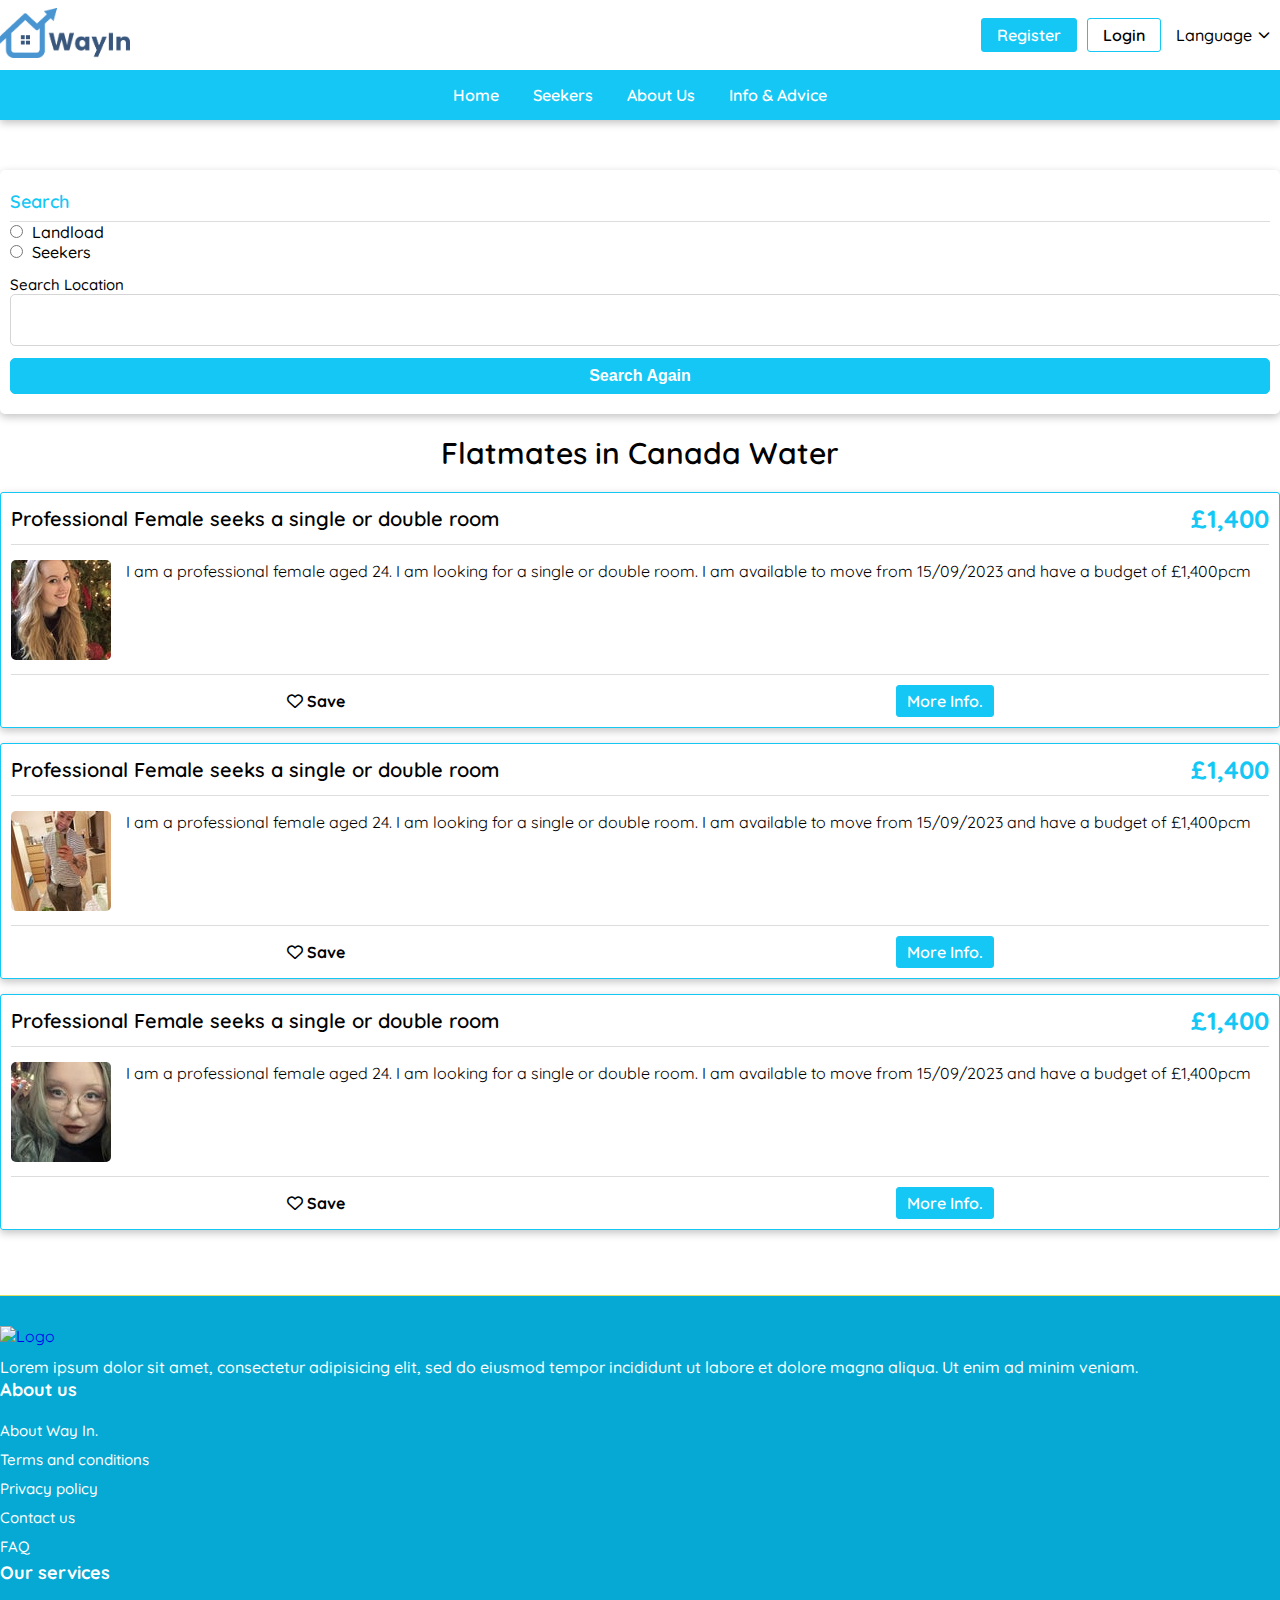
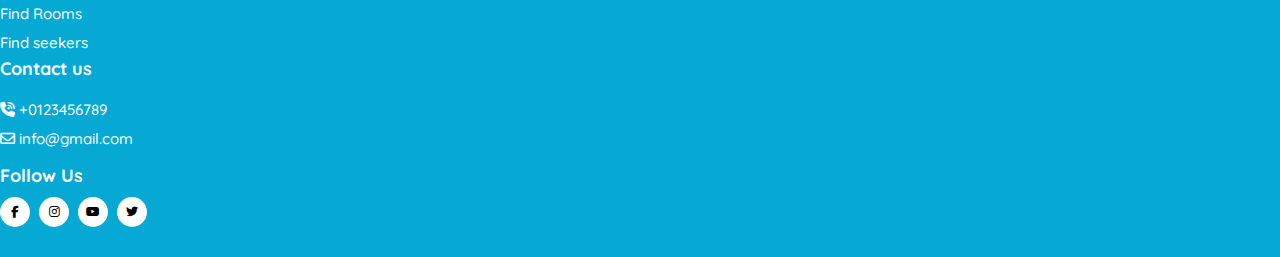
==== commit bb355672: "fix:login" ====
--- a/search-post.html
+++ b/search-post.html
@@ -5,7 +5,7 @@
 	<meta name="viewport" content="width=device-width, initial-scale=1">
 	<title>Way In</title>
 	<!-- Pavicon ICon -->
-	<link rel="shortcut icon" href="assets/images/logo.svg" type="image/x-icon">
+	<link rel="shortcut icon" href="assets/images/pavicon.png" type="image/x-icon">
 
 	<!-- Boostrap-5 CDN -->
 	<link href="https://cdn.jsdelivr.net/npm/bootstrap@5.0.2/dist/css/bootstrap.min.css" rel="stylesheet" integrity="sha384-EVSTQN3/azprG1Anm3QDgpJLIm9Nao0Yz1ztcQTwFspd3yD65VohhpuuCOmLASjC" crossorigin="anonymous">
@@ -27,7 +27,7 @@
 		<div class="container">
 			<div class="header-top-outer">
 				<a href="index.html" class="brand-logo-outer">
-		            <img class="brand" src="assets/images/logo.svg" alt="Logo">
+		            <img class="brand" src="assets/images/wayin.png" alt="Logo">
 		        </a>
 		        <div class="header-top-menu">
 		        	<ul class="header-top-list">
--- a/assets/css/style.css
+++ b/assets/css/style.css
@@ -80,7 +80,7 @@
     display: inline-block;
 }
 .brand-logo-outer .brand {
-    max-width: 150px;
+    max-width: 130px;
 }
 .header-section .navbar-brand {
   height: 100%;
@@ -641,8 +641,6 @@
     color: #14c7f5;
 }
 
-.search-location-outer {}
-
 .search-location-outer label {font-size: 16px;font-weight: 500;margin-left: 5px;}
 
 .search-location-input {
@@ -901,4 +899,180 @@
     background: transparent;
     color: #14c7f5;
 }
-/*Post details page css End*/+/*Post details page css End*/
+
+/*About page css start*/
+.about-section {
+    padding: 20px 0;
+    background: var(--primary-color);
+}
+.about-sec-content-wrap {
+    background: #fff;
+    box-shadow: rgba(0, 0, 0, 0.24) 0px 3px 8px;
+    padding: 20px;
+    border-radius: 5px;
+}
+.about-sec-content-wrap h1,
+.about-sec-content-wrap h2
+.about-sec-content-wrap h3
+.about-sec-content-wrap h4
+.about-sec-content-wrap h5
+.about-sec-content-wrap h6 {
+    color: #000;
+    font-weight: 500;
+    margin-bottom: 5px;
+}
+.about-sec-content-wrap p {
+    font-size: 16px;
+    font-weight: 500;
+    color: #000;
+    line-height: 26px;
+}
+.about-sec-content-wrap a {
+    font-size: 20px;
+    font-weight: 500;
+    color: #294e83;
+}
+/*About page css End*/
+
+/*login section css start*/
+
+.login-section {
+    padding: 40px 0px;
+}
+
+.login-form {
+    background: #ffffff;
+    border-radius: 5px;
+    padding: 50px 30px;
+    overflow: hidden;
+    position: relative;
+    box-shadow: rgba(0, 0, 0, 0.24) 0px 3px 8px;
+}
+
+.login-custom h4 {
+    font-size: 18px;
+    font-weight: 600;
+    margin-bottom: 25px;
+    color: #154360;
+    text-transform: capitalize;
+    text-align: center;
+}
+
+.login-custom input {
+    border: 1px solid #e7e7e7;
+    box-shadow: inherit;
+    height: 50px;
+    padding: 6px 14px;
+    font-size: 14px;
+    border-radius: 5px;
+}
+
+.login-custom button {
+    display: inline-block;
+    border: medium;
+    background: #14c7f5;
+    font-size: 18px;
+    color: #fff;
+    padding: 8px 50px;
+    font-weight: 900;
+    text-transform: capitalize;
+    margin-top: 10px;
+    border-radius: 5px;
+}
+
+.login-custom button:focus {
+    outline: none;
+}
+
+.link-bottom {
+    margin-bottom: 0;
+    margin-top: 15px;
+    display: block;
+    width: 100%;
+    float: left;
+    color: #666666;
+    font-weight: 400;
+}
+
+.link-bottom a {
+    color: #14c7f5;
+    font-size: 16px;
+    font-weight: 600;
+}
+
+.link-bottom a:hover {
+    color: #154360;
+}
+
+.lost-pass-link {
+    display: inline-block;
+    text-align: right;
+    color: #002147;
+    font-size: 16px;
+    font-family: 'Poppins';
+    font-weight: 400;
+}
+
+.lost-pass-link:hover {
+    color: #154360;
+}
+
+.forgot-password {
+    padding: 8px 16px;
+    word-spacing: 4px;
+}
+/*login section css End*/
+
+
+/*Registation section css start*/
+.registation-section {
+    padding: 40px 0;
+}
+#regForm {
+    background: #fff;
+    border-radius: 5px;
+    padding: 40px 30px;
+    box-shadow: rgba(0, 0, 0, 0.24) 0px 3px 8px;
+}
+#regForm h1 {
+    text-align: center;
+    font-size: 28px;
+    font-family: 'Poppins';
+    font-weight: 500;
+    margin-bottom: 25px;
+    color: #154360;
+}
+#regForm input {
+    padding: 10px;
+    width: 100%;
+    font-size: 17px;
+    font-family: Raleway;
+    border: 1px solid #aaaaaa;
+    margin-bottom: 15px;
+    border-radius: 5px;
+}
+#regForm input:focus {
+    outline: none;
+}
+.registation-form-btn {
+    border: 1px solid #14c7f5;
+    background: #14c7f5;
+    font-size: 20px;
+    text-transform: capitalize;
+    color: #fff;
+    font-weight: 900;
+    padding: 8px 50px;
+    margin-top: 20px;
+    border-radius: 30px;
+}
+.sign-up-link {
+    display: inline-block;
+    text-align: center;
+    margin-top: 20px;
+    font-size: 18px;
+    font-weight: 800;
+    color: #14c7f5;
+    text-decoration: underline;
+}
+/*Registation section css End*/